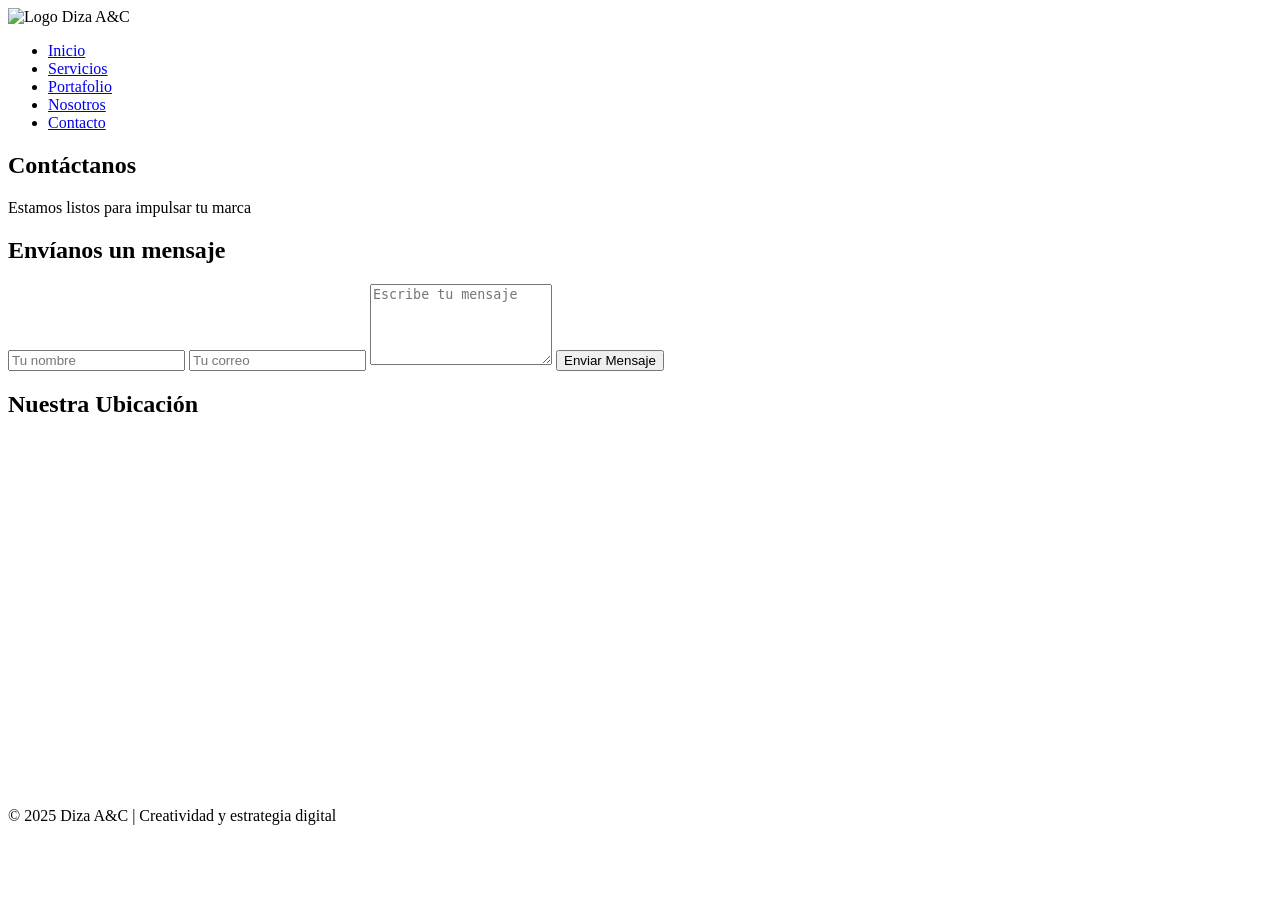
==== contacto.html @ 9c0b898d "Add files via upload" ====
<!DOCTYPE html>
<html lang="es">
<head>
  <meta charset="UTF-8">
  <meta name="viewport" content="width=device-width, initial-scale=1.0">
  <title>Contacto | Diza A&C</title>
  <link rel="stylesheet" href="css/global.css">
  <link href="https://fonts.googleapis.com/css2?family=Poppins:wght@300;500;700&display=swap" rel="stylesheet">
  <script src="https://cdnjs.cloudflare.com/ajax/libs/font-awesome/6.5.0/js/all.min.js"></script>
</head>
<body>

<header class="navbar">
 <img src="img/logo.svg" alt="Logo Diza A&C" width="150" height="50" >
  <ul class="nav-links">
    <li><a href="index.html">Inicio</a></li>
    <li><a href="servicios.html">Servicios</a></li>
    <li><a href="portafolio.html">Portafolio</a></li>
    <li><a href="nosotros.html">Nosotros</a></li>
    <li><a href="contacto.html" class="active">Contacto</a></li>
  </ul>
</header>

<section class="page-hero">
  <h1>Contáctanos</h1>
  <p>Estamos listos para impulsar tu marca</p>
</section>

<section class="page-content">
  <div class="contact-container">
    <!-- Formulario -->
    <div class="contact-form">
      <h2>Envíanos un mensaje</h2>
      <form action="#" method="POST">
        <input type="text" name="nombre" placeholder="Tu nombre" required>
        <input type="email" name="email" placeholder="Tu correo" required>
        <textarea name="mensaje" rows="5" placeholder="Escribe tu mensaje" required></textarea>
        <button type="submit" class="btn-primary">Enviar Mensaje</button>
      </form>
    </div>

    <!-- Mapa -->
    <div class="contact-map">
      <h2>Nuestra Ubicación</h2>
      <iframe 
        src="https://www.google.com/maps/embed?pb=!1m18!1m12!1m3!1d3978.412180495661!2d-73.473057!3d5.016785!2m3!1f0!2f0!3f0!3m2!1i1024!2i768!4f13.1!3m3!1m2!1s0x8e6e18bb9dd37b01%3A0xa5d9a55d64e8dc7b!2sGuateque%2C%20Boyac%C3%A1!5e0!3m2!1ses!2sco!4v1696430000000!5m2!1ses!2sco" 
        width="100%" 
        height="350" 
        style="border:0;" 
        allowfullscreen="" 
        loading="lazy"></iframe>
    </div>
  </div>
</section>

<footer>
  <p>&copy; 2025 Diza A&C | Creatividad y estrategia digital</p>
  <div class="socials">
    <a href="#"><i class="fab fa-facebook-f"></i></a>
    <a href="#"><i class="fab fa-instagram"></i></a>
    <a href="#"><i class="fab fa-whatsapp"></i></a>
  </div>
</footer>

</body>
</html>
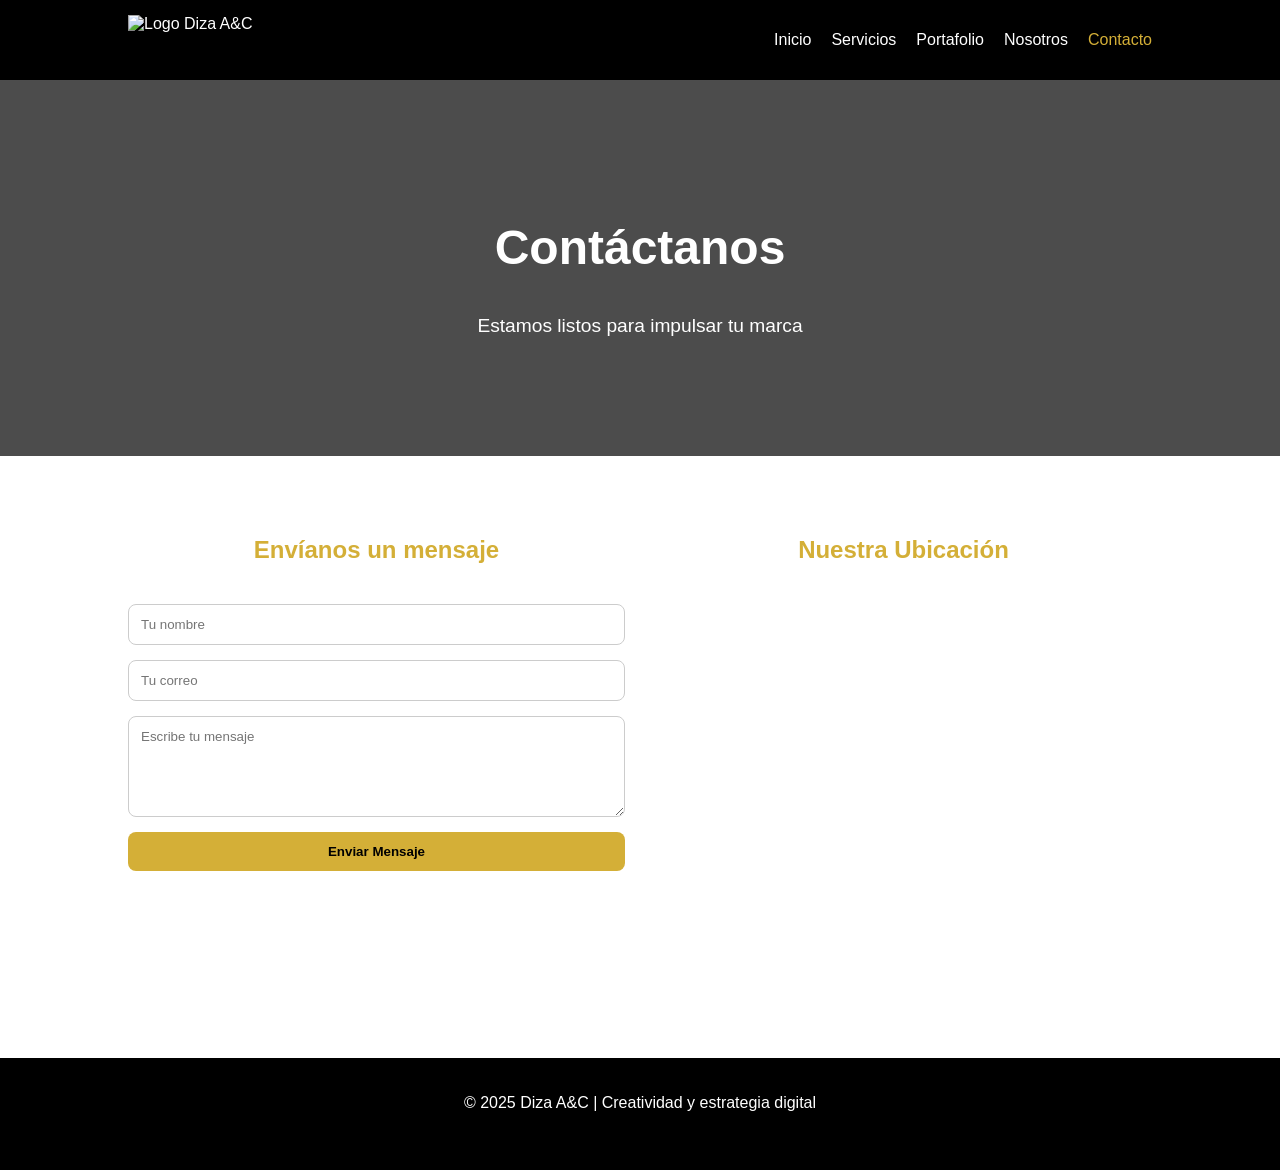
==== commit 3e127fa6: "Update contacto.html" ====
--- a/contacto.html
+++ b/contacto.html
@@ -4,7 +4,7 @@
   <meta charset="UTF-8">
   <meta name="viewport" content="width=device-width, initial-scale=1.0">
   <title>Contacto | Diza A&C</title>
-  <link rel="stylesheet" href="css/global.css">
+  <link rel="stylesheet" href="global.css">
   <link href="https://fonts.googleapis.com/css2?family=Poppins:wght@300;500;700&display=swap" rel="stylesheet">
   <script src="https://cdnjs.cloudflare.com/ajax/libs/font-awesome/6.5.0/js/all.min.js"></script>
 </head>
@@ -64,3 +64,4 @@
 
 </body>
 </html>
+
--- a/global.css
+++ b/global.css
@@ -0,0 +1,259 @@
+:root {
+  --negro: #000;
+  --blanco: #fff;
+  --dorado: #d4af37;
+  --gris: #f5f5f5;
+}
+
+body {
+  margin: 0;
+  font-family: 'Poppins', sans-serif;
+  background: var(--blanco);
+  color: var(--negro);
+}
+
+/* NAVBAR */
+.navbar {
+  background: var(--negro);
+  color: var(--blanco);
+  display: flex;
+  justify-content: space-between;
+  align-items: center;
+  padding: 15px 10%;
+  position: sticky;
+  top: 0;
+  z-index: 1000;
+}
+.logo {
+  font-weight: bold;
+  font-size: 20px;
+}
+.logo span { color: var(--dorado); }
+.nav-links {
+  list-style: none;
+  display: flex;
+  gap: 20px;
+}
+.nav-links a {
+  text-decoration: none;
+  color: var(--blanco);
+  transition: 0.3s;
+}
+.nav-links a:hover,
+.nav-links a.active {
+  color: var(--dorado);
+}
+
+/* HERO */
+.page-hero {
+  background: linear-gradient(rgba(0,0,0,0.7), rgba(0,0,0,0.7)), url("https://weezevent.com/wp-content/uploads/2023/02/03120229/organiser-reunion-travail.jpg") center/cover no-repeat;
+  color: var(--blanco);
+  text-align: center;
+  padding: 100px 20px;
+}
+.page-hero h1 {
+  font-size: 3rem;
+}
+.page-hero p {
+  font-size: 1.2rem;
+  margin-top: 10px;
+}
+
+/* CONTENT */
+.page-content {
+  padding: 60px 10%;
+}
+.page-content h2 {
+  text-align: center;
+  color: var(--dorado);
+  margin-bottom: 40px;
+}
+
+/* CARDS */
+.cards, .grid {
+  display: grid;
+  grid-template-columns: repeat(auto-fit,minmax(250px,1fr));
+  gap: 20px;
+}
+.card {
+  background: var(--negro);
+  color: var(--blanco);
+  padding: 30px;
+  border-radius: 10px;
+  text-align: center;
+  transition: transform .3s;
+}
+.card:hover {
+  transform: translateY(-5px);
+}
+.card i {
+  font-size: 2rem;
+  color: var(--dorado);
+  margin-bottom: 15px;
+}
+.card img {
+  width: 100%;
+  border-radius: 8px;
+}
+
+/* TEAM */
+/* Equipo - Nosotros */
+.team {
+  display: grid;
+  grid-template-columns: repeat(auto-fit, minmax(220px, 1fr));
+  gap: 30px;
+  justify-items: center;
+  margin-top: 40px;
+}
+
+.member {
+  background: var(--negro);
+  padding: 25px 20px;
+  border-radius: 12px;
+  text-align: center;
+  transition: transform 0.3s ease, box-shadow 0.3s ease;
+  max-width: 260px; /* 🔹 ancho máximo por tarjeta */
+}
+
+.member:hover {
+  transform: translateY(-5px);
+  box-shadow: 0 6px 15px rgba(0,0,0,0.3);
+}
+
+.member img {
+  width: 140px;   /* 🔹 tamaño fijo de la foto */
+  height: 140px;  /* 🔹 tamaño fijo de la foto */
+  object-fit: cover;
+  border-radius: 50%;
+  border: 3px solid var(--dorado);
+  margin-bottom: 15px;
+}
+
+.member h3 {
+  color: var(--blanco);
+  margin: 10px 0 5px;
+  font-size: 1.1rem;
+}
+
+.member p {
+  color: #ddd;
+  font-size: 0.9rem;
+}
+
+/* FOOTER */
+footer {
+  background: var(--negro);
+  color: var(--blanco);
+  text-align: center;
+  padding: 20px;
+  margin-top: 40px;
+}
+
+/* Contacto */
+.contact-container {
+  display: grid;
+  grid-template-columns: repeat(auto-fit,minmax(350px,1fr));
+  gap: 30px;
+  align-items: start;
+}
+
+.contact-form form {
+  display: flex;
+  flex-direction: column;
+  gap: 15px;
+}
+
+.contact-form input, 
+.contact-form textarea {
+  padding: 12px;
+  border: 1px solid #ccc;
+  border-radius: 8px;
+  font-family: inherit;
+}
+
+.contact-form button {
+  background: var(--dorado);
+  color: var(--negro);
+  font-weight: bold;
+  padding: 12px;
+  border: none;
+  border-radius: 8px;
+  cursor: pointer;
+  transition: 0.3s;
+}
+
+.contact-form button:hover {
+  background: #b8911a;
+}
+
+/* Social icons footer */
+footer .socials {
+  margin-top: 10px;
+}
+footer .socials a {
+  color: var(--dorado);
+  margin: 0 10px;
+  font-size: 1.2rem;
+  transition: 0.3s;
+}
+footer .socials a:hover {
+  color: var(--blanco);
+}
+
+/* ===================== */
+/* RESPONSIVE DESIGN     */
+/* ===================== */
+
+/* Tablets */
+@media (max-width: 992px) {
+  .navbar {
+    flex-direction: column;
+    align-items: flex-start;
+  }
+  .nav-links {
+    margin-top: 10px;
+    flex-wrap: wrap;
+    gap: 10px;
+  }
+  .page-hero h1 {
+    font-size: 2.2rem;
+  }
+}
+
+/* Celulares */
+@media (max-width: 600px) {
+  .navbar {
+    padding: 10px 20px;
+  }
+  .logo {
+    font-size: 1.2rem;
+  }
+  .nav-links {
+    flex-direction: column;
+    gap: 12px;
+    width: 100%;
+  }
+  .nav-links a {
+    display: block;
+    width: 100%;
+    text-align: left;
+    padding: 8px 0;
+  }
+
+  .page-hero {
+    padding: 60px 15px;
+  }
+  .page-hero h1 {
+    font-size: 1.8rem;
+  }
+  .page-hero p {
+    font-size: 1rem;
+  }
+
+  .team {
+    grid-template-columns: 1fr;
+  }
+  .cards, .grid {
+    grid-template-columns: 1fr;
+  }
+}
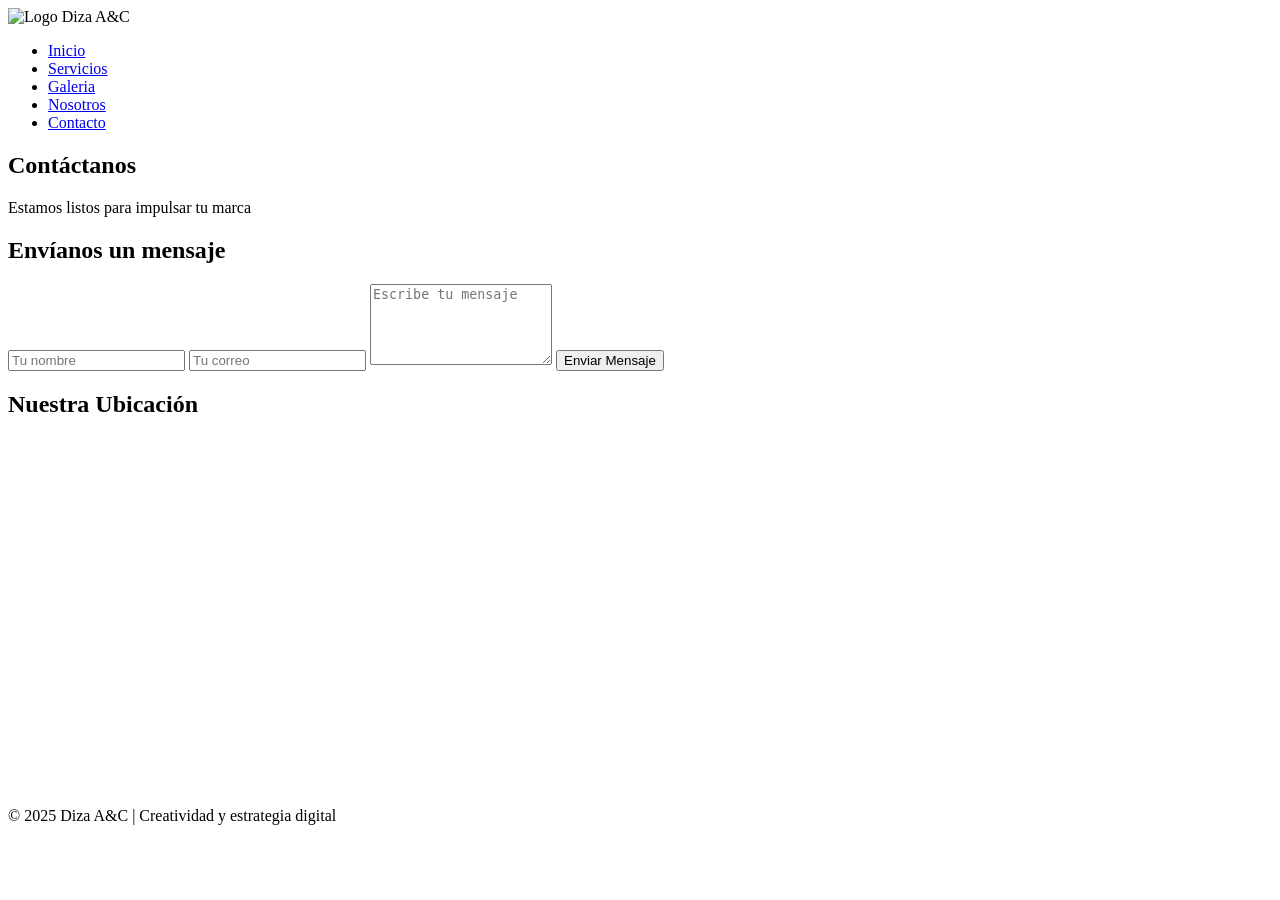
==== commit 28da1c3c: "Update contacto.html" ====
--- a/contacto.html
+++ b/contacto.html
@@ -4,7 +4,7 @@
   <meta charset="UTF-8">
   <meta name="viewport" content="width=device-width, initial-scale=1.0">
   <title>Contacto | Diza A&C</title>
-  <link rel="stylesheet" href="global.css">
+  <link rel="stylesheet" href="css/global.css">
   <link href="https://fonts.googleapis.com/css2?family=Poppins:wght@300;500;700&display=swap" rel="stylesheet">
   <script src="https://cdnjs.cloudflare.com/ajax/libs/font-awesome/6.5.0/js/all.min.js"></script>
 </head>
@@ -15,7 +15,7 @@
   <ul class="nav-links">
     <li><a href="index.html">Inicio</a></li>
     <li><a href="servicios.html">Servicios</a></li>
-    <li><a href="portafolio.html">Portafolio</a></li>
+    <li><a href="galeria.html">Galeria</a></li>
     <li><a href="nosotros.html">Nosotros</a></li>
     <li><a href="contacto.html" class="active">Contacto</a></li>
   </ul>
@@ -28,7 +28,7 @@
 
 <section class="page-content">
   <div class="contact-container">
-    <!-- Formulario -->
+  
     <div class="contact-form">
       <h2>Envíanos un mensaje</h2>
       <form action="#" method="POST">
@@ -39,7 +39,6 @@
       </form>
     </div>
 
-    <!-- Mapa -->
     <div class="contact-map">
       <h2>Nuestra Ubicación</h2>
       <iframe 
@@ -56,12 +55,11 @@
 <footer>
   <p>&copy; 2025 Diza A&C | Creatividad y estrategia digital</p>
   <div class="socials">
-    <a href="#"><i class="fab fa-facebook-f"></i></a>
-    <a href="#"><i class="fab fa-instagram"></i></a>
-    <a href="#"><i class="fab fa-whatsapp"></i></a>
+    <a href="https://www.tiktok.com/@diza._a.c?lang=es"><i class="fab fa-tiktok"></i></a>
+    <a href="https://www.instagram.com/diza_a.c/"><i class="fab fa-instagram"></i></a>
+    <a href="https://w.app/4dtwis"><i class="fab fa-whatsapp"></i></a>
   </div>
 </footer>
 
 </body>
 </html>
-
